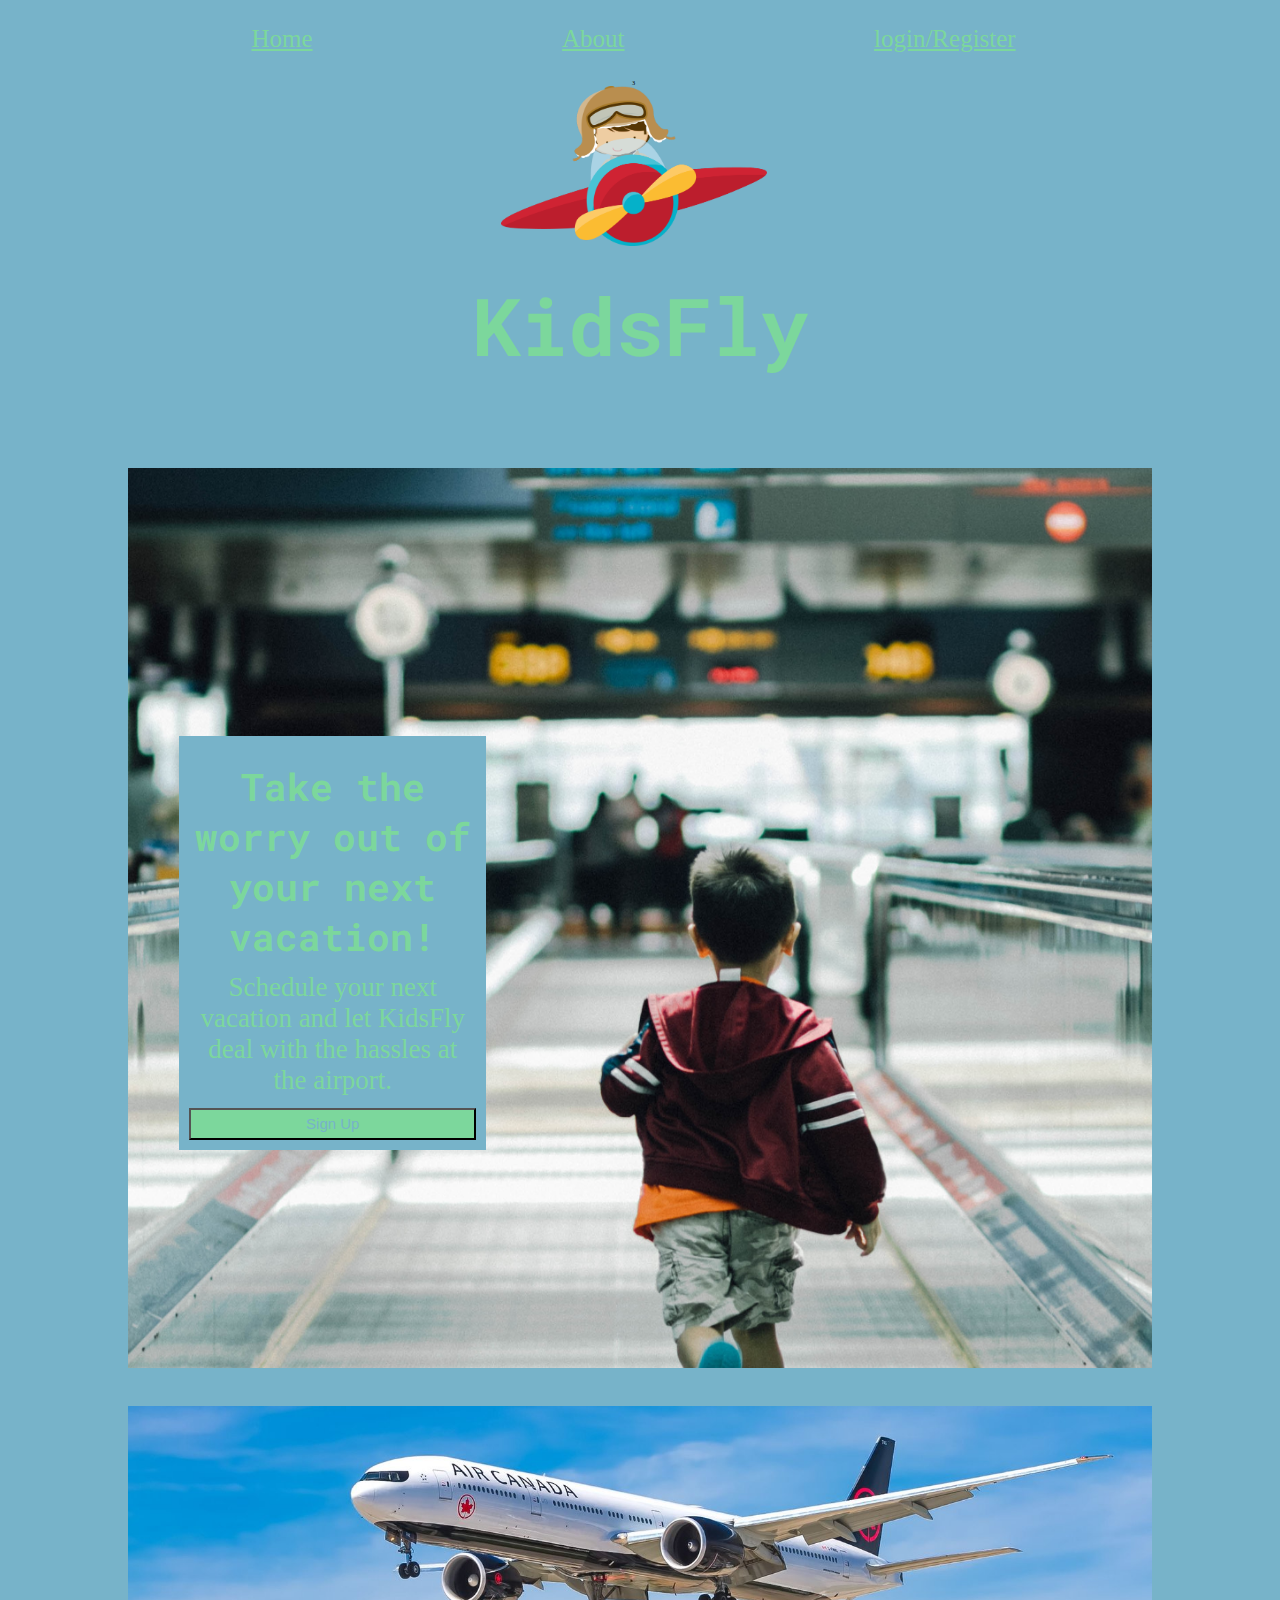
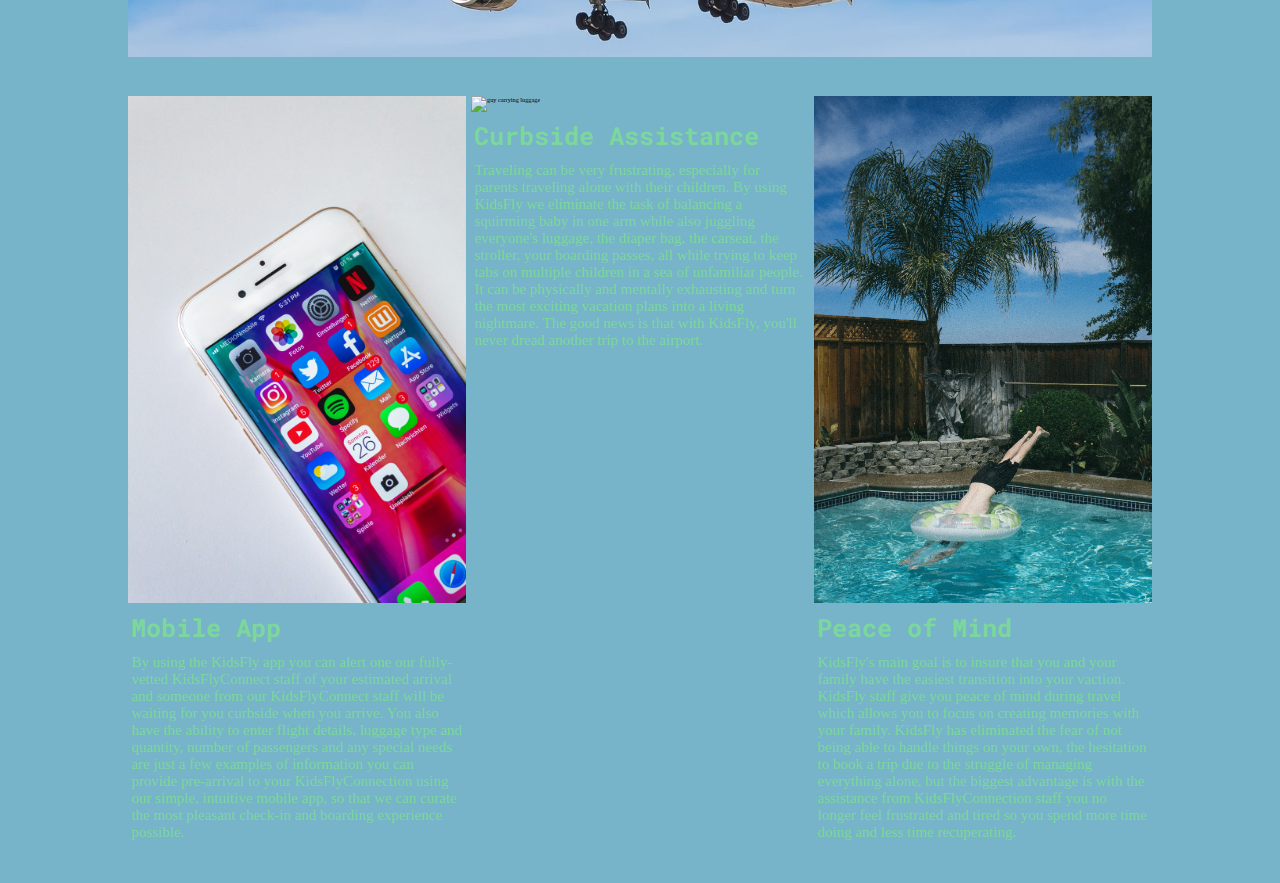
==== index.html @ d6476644 "Updated file name" ====
<!DOCTYPE html>
<html lang="en">
<head>

    <meta charset="UTF-8">
    <link href="css/index.css" rel="stylesheet">
    <link href="https://fonts.googleapis.com/css?family=Roboto+Mono|Ubuntu+Mono&display=swap" rel="stylesheet">
    <meta name="viewport" content="width=device-width, initial-scale=1.0">
    <meta http-equiv="X-UA-Compatible" content="ie=edge">
    <title>KidsFly</title>
</head>
<body> 
    <section class="navbar"></section>
    <section id="mainnav">
        <div class="logo">
            <img src="images/kisspng-airplane-0506147919-party-birthday-label-cartoon-plane-5ad7df7db43637.3541545615240968937382.png" class="logo2" allt="airplane logo">
        </div>3
        <nav class="topnav">
            <a href="#">Home</a>
            <a href="about.html">About</a>
            <a href="#">login/Register</a>
        </nav>
    </section>
    
    <div class="title">
            <h1 class="kids">KidsFly</h1>
    </div>
 
    <header class="airport">
        <div class="main-content">
            <h1>Take the worry out of your next vacation!</h1>
            <p>Schedule your next vacation and let KidsFly deal with the hassles at the airport.</p>
            <button href="#">Sign Up</button>
        </div>
    </header>
    <section class="mid">
        <img src="images/rsz_1middlepic.jpg" class="midpic" alt="airplane">
    </section>
    <section class="aboutpics">
        <div class="cell">
            <img src="images/cellphone.jpg" class="mobile" alt="cellphone">
            <h2>Mobile App</h2>
            <p>By using the KidsFly app you can alert one our fully-vetted KidsFlyConnect staff of your estimated arrival and someone from our KidsFlyConnect staff will be waiting for you curbside when you arrive. You also have the ability to enter flight details, luggage type and quantity, number of passengers and any special needs are just a few examples of information you can provide pre-arrival to your KidsFlyConnection using our simple, intuitive mobile app, so that we can curate the most pleasant check-in and boarding experience possible.</p>
        </div>
        <div class="luggage">
            <img src="images/luggage.jpg" class="bags" alt="guy carrying luggage">
            <h2>Curbside Assistance</h2>
            <p>Traveling can be very frustrating, especially for parents traveling alone with their children. By using KidsFly we eliminate the task of balancing a squirming baby in one arm while also juggling everyone's luggage, the diaper bag, the carseat, the stroller, your boarding passes, all while trying to keep tabs on multiple children in a sea of unfamiliar people. It can be physically and mentally exhausting and turn the most exciting vacation plans into a living nightmare. The good news is that with KidsFly, you'll never dread another trip to the airport.</p>
        </div>
        <div class="noworries">
            <img src="images/kyle-glenn-IowoHrQ0p8I-unsplash.jpg" class="relax" alt="pool scene">
            <h2>Peace of Mind</h2>
            <p>KidsFly's main goal is to insure that you and your family have the easiest transition into your vaction. KidsFly staff give you peace of mind during travel which allows you to focus on creating memories with your family. KidsFly has eliminated the fear of not being able to handle things on your own, the hesitation to book a trip due to the struggle of managing everything alone, but the biggest advantage is with the assistance from KidsFlyConnection staff you no longer feel frustrated and tired so you spend more time doing and less time recuperating.</p>
            
    </section>

</body>
</html>
---- css/index.css ----
* {
  box-sizing: border-box;
  padding: 0;
  margin: 0;
  max-width: 100%;
}
h1,
h2,
h3 {
  font-family: 'Roboto Mono';
  color: #7CD79C;
}
p {
  font-family: 'Ubuntu Mono';
  color: #7CD79C;
}
html,
body {
  font-size: 62.5%;
  background-color: #77B3C9;
}
.topnav {
  justify-content: space-around;
  display: flex;
  margin: 2% auto;
  width: 20%;
}
.topnav a {
  font-size: 2.5rem;
  color: #7CD79C;
}
a:hover {
  color: grey;
}
#mainnav {
  display: flex;
  flex-direction: column-reverse;
  align-items: center;
  width: 99%;
}
#mainnav .logo {
  width: 35%;
  margin: 0 auto;
}
#mainnav .logo .logo2 {
  width: 60%;
  margin: 0 auto;
  background: #77B3C9;
}
.title {
  width: 80%;
  margin: 2% auto 7% auto;
}
.title .kids {
  font-size: 8rem;
  color: #7CD79C;
  text-align: center;
}
header {
  background-image: url("../images/hanson-lu-qNHbXkO3Xbc-unsplash.jpg");
  background-repeat: no-repeat;
  background-position: center;
  background-size: cover;
  height: 100vh;
  width: 80%;
  margin: 0 auto;
}
@media (max-width: 500px) {
  header {
    width: 100%;
  }
}
.airport {
  display: flex;
  align-items: center;
}
.main-content {
  width: 30%;
  background-color: #77B3C9;
  margin: 5% 5% 0 5%;
  padding: 1%;
}
.main-content h1 {
  font-size: 3.8rem;
  margin-bottom: 4%;
  margin-top: 5%;
  text-align: center;
  color: #7CD79C;
}
@media (max-width: 500px) {
  .main-content h1 {
    font-size: 2rem;
    margin: 0 0 4% 0;
  }
}
.main-content p {
  font-size: 2.7rem;
  text-align: center;
  color: #7CD79C;
}
@media (max-width: 500px) {
  .main-content p {
    font-size: 1.5rem;
    margin: 0 0 4% 0;
  }
}
.main-content button {
  width: 100%;
  padding: 2%;
  margin: 4% auto 0 auto;
  color: #77B3C9;
  background: #7CD79C;
  font-size: 1.5rem;
}
.mid {
  width: 80%;
  margin: 3% auto;
}
@media (max-width: 500px) {
  .mid {
    width: 100%;
  }
}
.aboutpics {
  justify-content: space-between;
  display: flex;
  width: 80%;
  margin: 3% auto;
}
@media (max-width: 500px) {
  .aboutpics {
    flex-direction: column;
    width: 100%;
  }
}
.aboutpics .cell {
  width: 33%;
}
@media (max-width: 500px) {
  .aboutpics .cell {
    width: 100%;
  }
}
.aboutpics .luggage {
  width: 33%;
}
@media (max-width: 500px) {
  .aboutpics .luggage {
    width: 100%;
  }
}
.aboutpics .noworries {
  width: 33%;
}
@media (max-width: 500px) {
  .aboutpics .noworries {
    width: 100%;
  }
}
.aboutpics h2 {
  margin-top: 1% ;
  font-size: 2.5rem;
  padding: 1%;
  color: #7CD79C;
}
.aboutpics p {
  margin-top: 1%;
  font-size: 1.5rem;
  padding: 1%;
  color: #7CD79C;
}
@media (max-width: 500px) {
  .aboutpics p {
    margin-bottom: 4%;
  }
}
.topnav {
  justify-content: space-around;
  display: flex;
  margin: 2% auto;
  width: 80%;
}
.topnav a {
  font-size: 2.5rem;
  color: #7CD79C;
}
.logo {
  display: flex;
  justify-content: space-between;
}
.heading {
  width: 35%;
  margin: 0 auto;
}
.heading h1 {
  font-size: 6rem;
  margin: 5% auto 15% auto;
  color: #7CD79C;
}
@media (max-width: 500px) {
  .heading h1 {
    font-size: 3rem;
    width: 80%;
    text-align: center;
  }
}
.about {
  justify-content: space-between;
  display: flex;
  width: 80%;
  margin: 5% auto ;
}
.about .top {
  width: 32%;
}
.about .top12 {
  width: 32%;
}
.about .top13 {
  width: 32%;
}
.about h2 {
  font-size: 2.5rem;
  margin: 2% 0;
  padding: 1%;
  color: #7CD79C;
}
@media (max-width: 500px) {
  .about h2 {
    font-size: 1.5rem;
  }
}
.about h3 {
  font-size: 2rem;
  margin: 2% 0;
  padding: 1%;
  color: #7CD79C;
}
@media (max-width: 500px) {
  .about h3 {
    font-size: 1rem;
  }
}
.bottom-about {
  justify-content: space-between;
  display: flex;
  width: 80%;
  margin: 0 auto 5% auto;
}
.bottom-about .bottom {
  width: 32%;
}
.bottom-about .bottom2 {
  width: 32%;
}
.bottom-about .bottom3 {
  width: 32%;
}
.bottom-about h2 {
  font-size: 2.5rem;
  margin: 2% 0;
  padding: 1%;
  color: #7CD79C;
}
@media (max-width: 500px) {
  .bottom-about h2 {
    font-size: 1.5rem;
  }
}
.bottom-about h3 {
  font-size: 2rem;
  margin: 2% 0;
  padding: 1%;
  color: #7CD79C;
}
@media (max-width: 500px) {
  .bottom-about h3 {
    font-size: 1rem;
  }
}
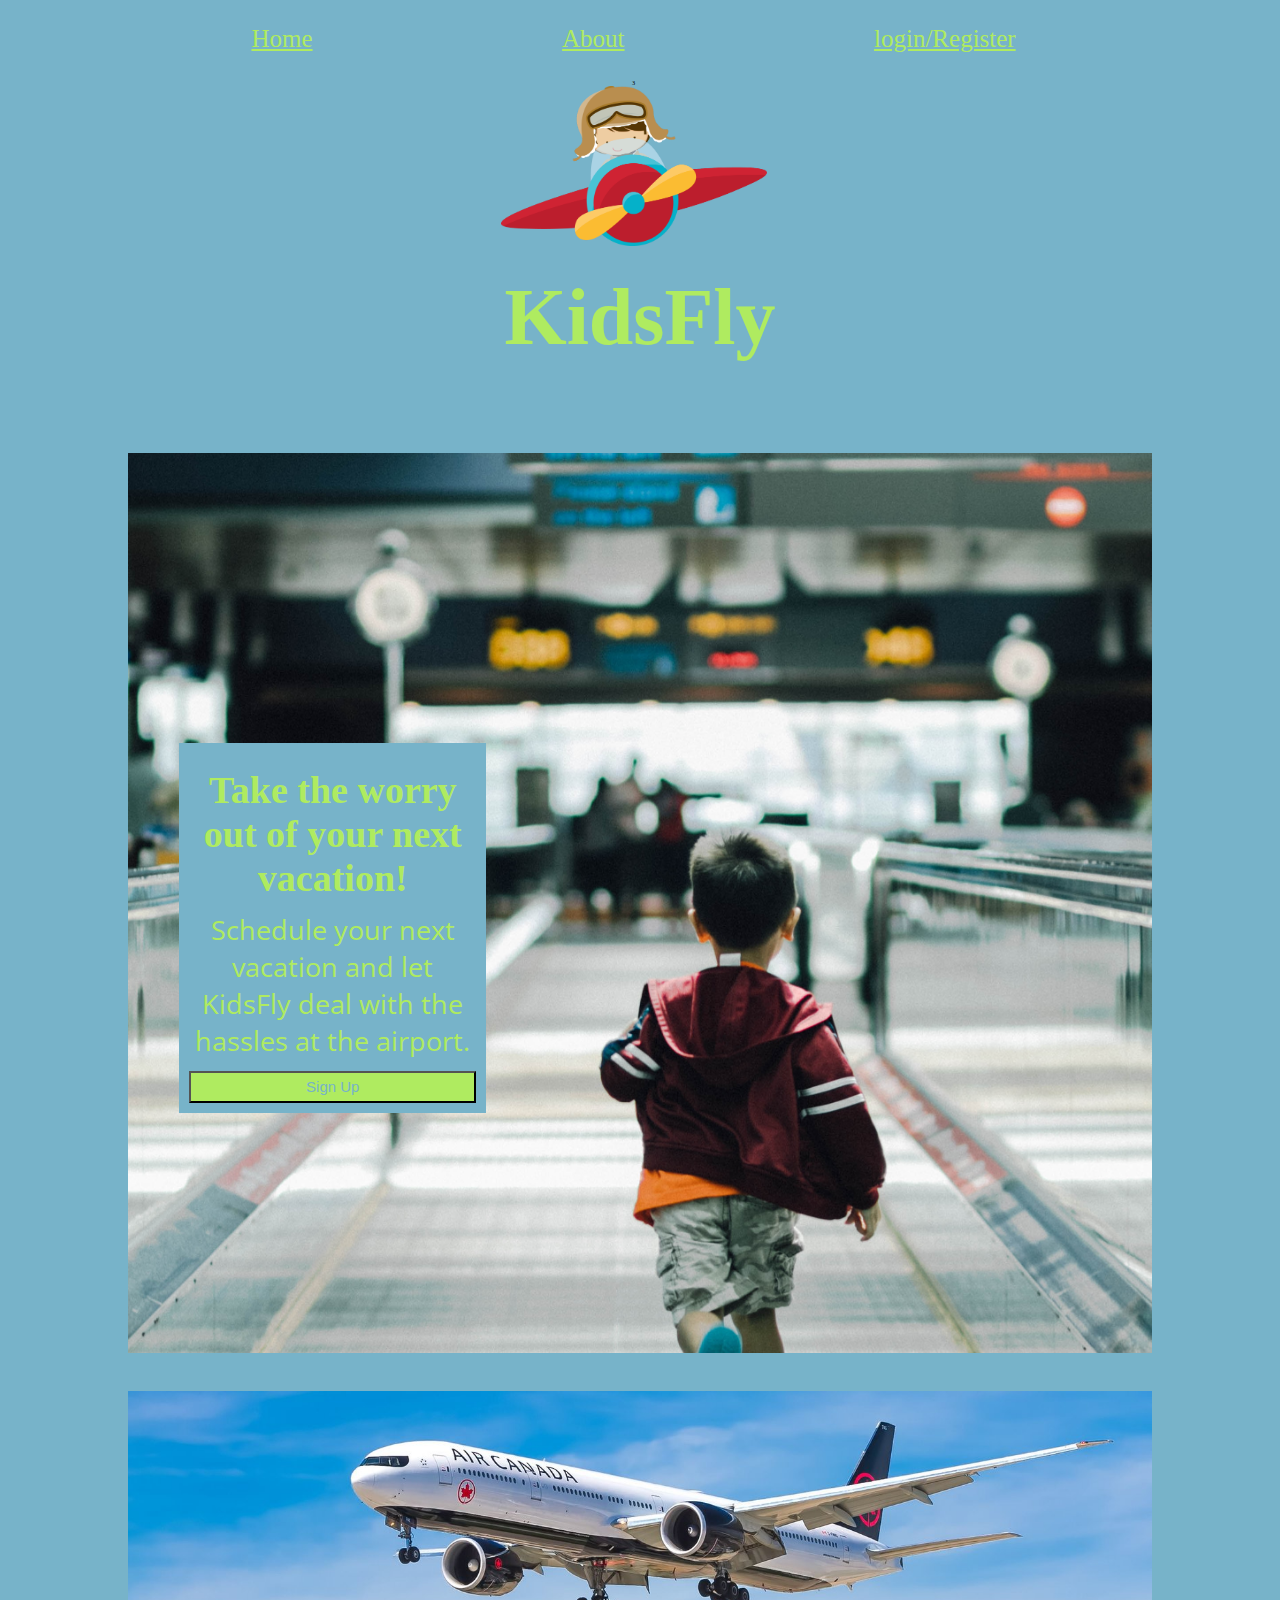
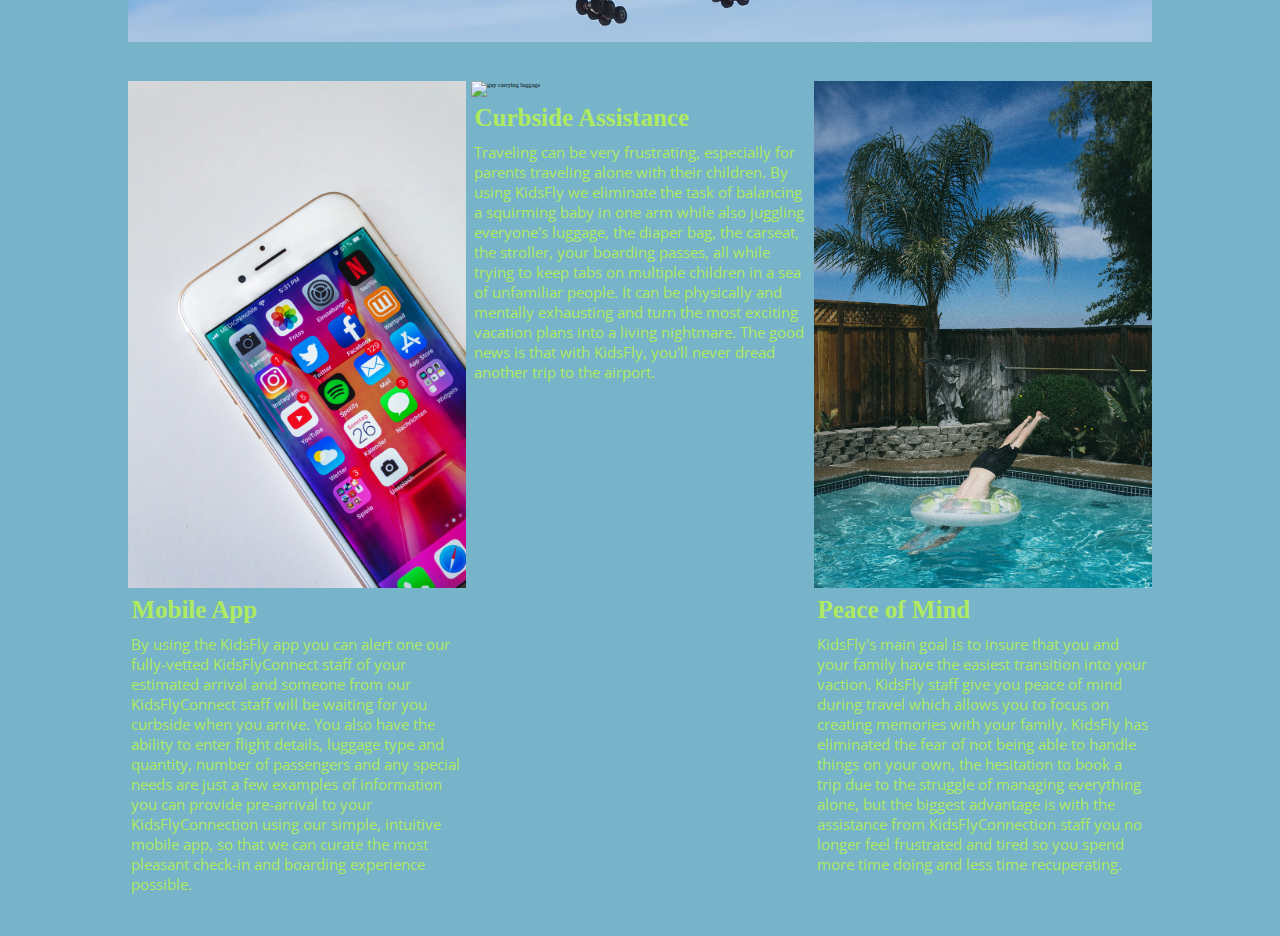
==== commit ca3b6d73: "Added Tablet Break Point" ====
--- a/index.html
+++ b/index.html
@@ -4,7 +4,7 @@
 
     <meta charset="UTF-8">
     <link href="css/index.css" rel="stylesheet">
-    <link href="https://fonts.googleapis.com/css?family=Roboto+Mono|Ubuntu+Mono&display=swap" rel="stylesheet">
+    <link href="https://fonts.googleapis.com/css?family=Open+Sans|Roboto&display=swap" rel="stylesheet">
     <meta name="viewport" content="width=device-width, initial-scale=1.0">
     <meta http-equiv="X-UA-Compatible" content="ie=edge">
     <title>KidsFly</title>
--- a/css/index.css
+++ b/css/index.css
@@ -11,7 +11,7 @@
   color: #7CD79C;
 }
 p {
-  font-family: 'Ubuntu Mono';
+  font-family: 'Open Sans', sans-serif;
   color: #7CD79C;
 }
 html,
@@ -27,7 +27,7 @@
 }
 .topnav a {
   font-size: 2.5rem;
-  color: #7CD79C;
+  color: #AFEB60;
 }
 a:hover {
   color: grey;
@@ -53,7 +53,7 @@
 }
 .title .kids {
   font-size: 8rem;
-  color: #7CD79C;
+  color: #AFEB60;
   text-align: center;
 }
 header {
@@ -85,7 +85,7 @@
   margin-bottom: 4%;
   margin-top: 5%;
   text-align: center;
-  color: #7CD79C;
+  color: #AFEB60;
 }
 @media (max-width: 500px) {
   .main-content h1 {
@@ -93,15 +93,25 @@
     margin: 0 0 4% 0;
   }
 }
+@media (max-width: 800px) {
+  .main-content h1 {
+    font-size: 2.5rem;
+  }
+}
 .main-content p {
   font-size: 2.7rem;
   text-align: center;
-  color: #7CD79C;
+  color: #AFEB60;
 }
 @media (max-width: 500px) {
   .main-content p {
     font-size: 1.5rem;
     margin: 0 0 4% 0;
+  }
+}
+@media (max-width: 800px) {
+  .main-content p {
+    font-size: 1.5rem;
   }
 }
 .main-content button {
@@ -109,7 +119,7 @@
   padding: 2%;
   margin: 4% auto 0 auto;
   color: #77B3C9;
-  background: #7CD79C;
+  background: #AFEB60;
   font-size: 1.5rem;
 }
 .mid {
@@ -133,6 +143,13 @@
     width: 100%;
   }
 }
+@media (max-width: 800px) {
+  .aboutpics {
+    flex-direction: column;
+    width: 100%;
+    justify-content: center;
+  }
+}
 .aboutpics .cell {
   width: 33%;
 }
@@ -141,6 +158,12 @@
     width: 100%;
   }
 }
+@media (max-width: 800px) {
+  .aboutpics .cell {
+    width: 80%;
+    margin: 0 auto;
+  }
+}
 .aboutpics .luggage {
   width: 33%;
 }
@@ -149,6 +172,12 @@
     width: 100%;
   }
 }
+@media (max-width: 800px) {
+  .aboutpics .luggage {
+    width: 80%;
+    margin: 4% auto;
+  }
+}
 .aboutpics .noworries {
   width: 33%;
 }
@@ -157,23 +186,34 @@
     width: 100%;
   }
 }
+@media (max-width: 800px) {
+  .aboutpics .noworries {
+    width: 80%;
+    margin: 4% auto;
+  }
+}
 .aboutpics h2 {
   margin-top: 1% ;
   font-size: 2.5rem;
   padding: 1%;
-  color: #7CD79C;
+  color: #AFEB60;
 }
 .aboutpics p {
   margin-top: 1%;
   font-size: 1.5rem;
   padding: 1%;
-  color: #7CD79C;
+  color: #AFEB60;
 }
 @media (max-width: 500px) {
   .aboutpics p {
     margin-bottom: 4%;
   }
 }
+@media (max-width: 800px) {
+  .aboutpics p {
+    margin-bottom: 4%;
+  }
+}
 .topnav {
   justify-content: space-around;
   display: flex;
@@ -182,7 +222,7 @@
 }
 .topnav a {
   font-size: 2.5rem;
-  color: #7CD79C;
+  color: #AFEB60;
 }
 .logo {
   display: flex;
@@ -195,7 +235,7 @@
 .heading h1 {
   font-size: 6rem;
   margin: 5% auto 15% auto;
-  color: #7CD79C;
+  color: #AFEB60;
 }
 @media (max-width: 500px) {
   .heading h1 {
@@ -204,6 +244,11 @@
     text-align: center;
   }
 }
+@media (max-width: 800px) {
+  .heading h1 {
+    text-align: center;
+  }
+}
 .about {
   justify-content: space-between;
   display: flex;
@@ -223,7 +268,7 @@
   font-size: 2.5rem;
   margin: 2% 0;
   padding: 1%;
-  color: #7CD79C;
+  color: #AFEB60;
 }
 @media (max-width: 500px) {
   .about h2 {
@@ -234,7 +279,7 @@
   font-size: 2rem;
   margin: 2% 0;
   padding: 1%;
-  color: #7CD79C;
+  color: #AFEB60;
 }
 @media (max-width: 500px) {
   .about h3 {
@@ -260,7 +305,7 @@
   font-size: 2.5rem;
   margin: 2% 0;
   padding: 1%;
-  color: #7CD79C;
+  color: #AFEB60;
 }
 @media (max-width: 500px) {
   .bottom-about h2 {
@@ -271,7 +316,7 @@
   font-size: 2rem;
   margin: 2% 0;
   padding: 1%;
-  color: #7CD79C;
+  color: #AFEB60;
 }
 @media (max-width: 500px) {
   .bottom-about h3 {
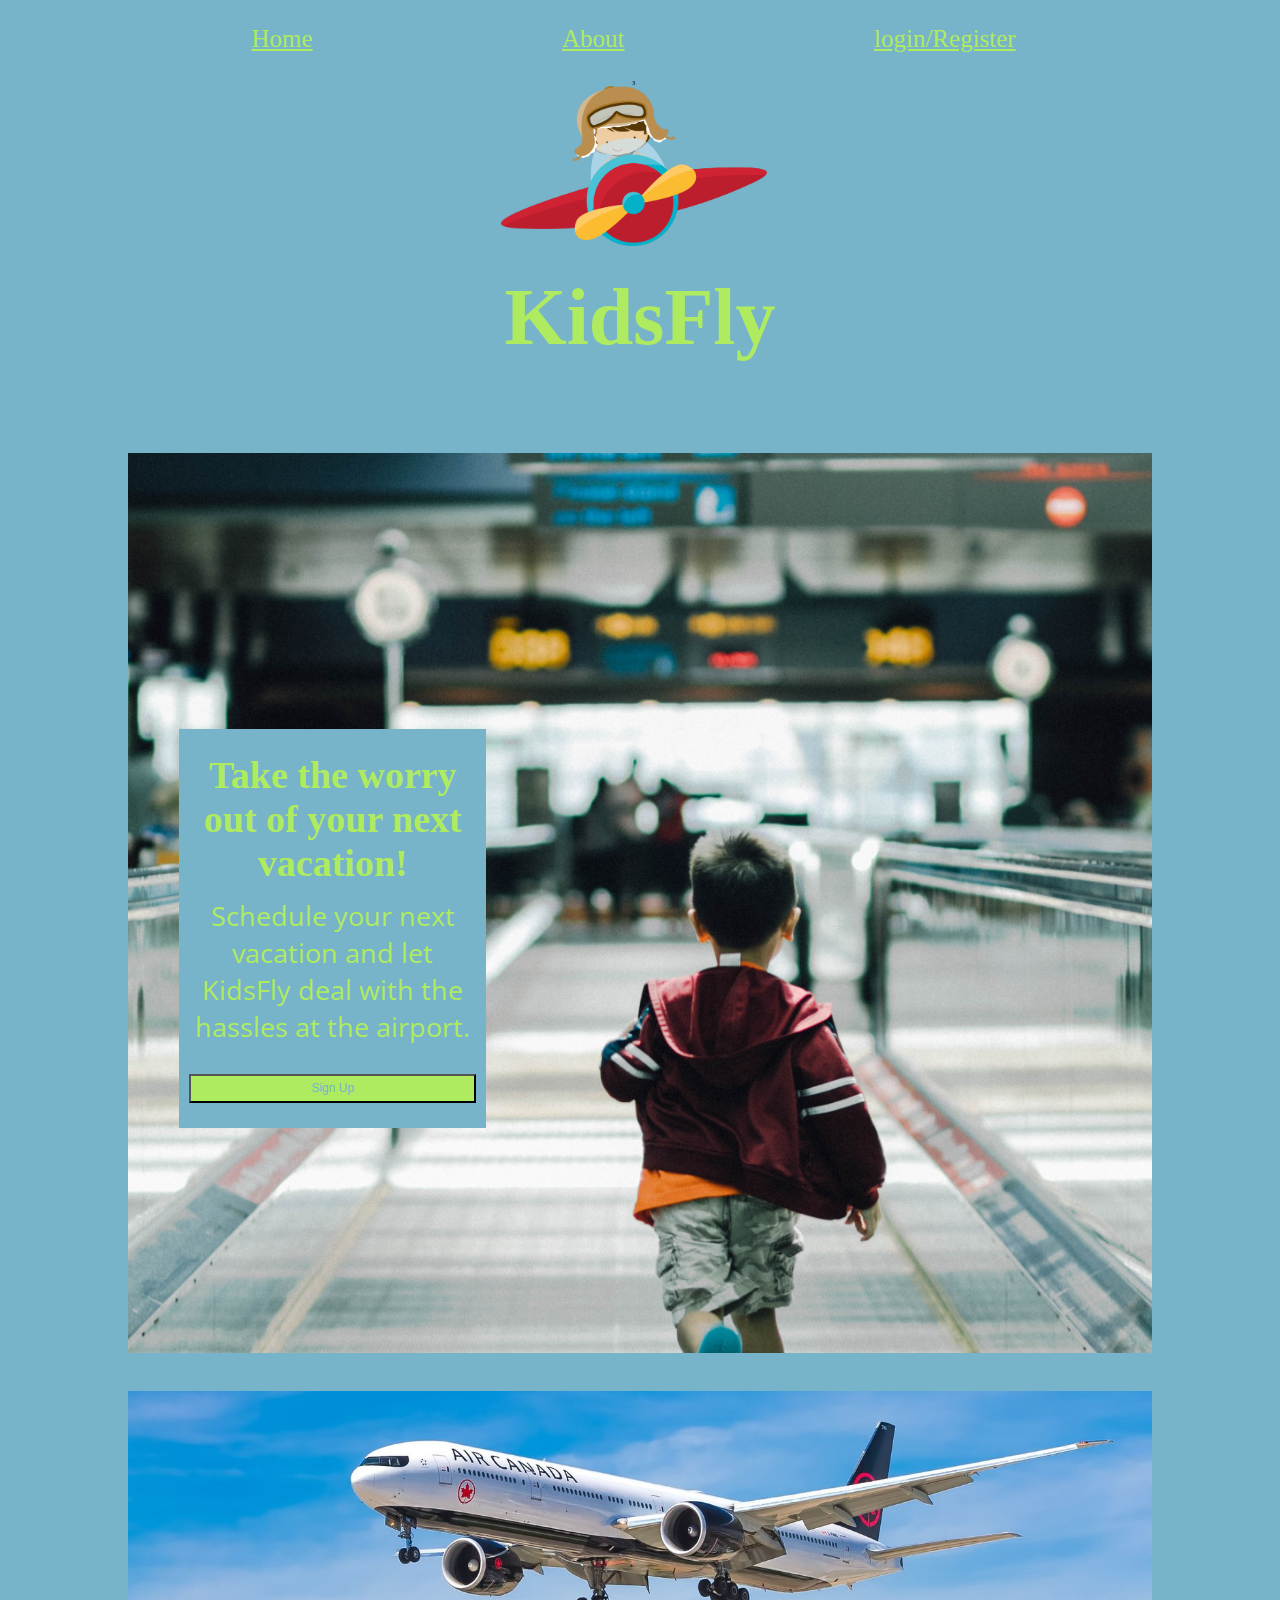
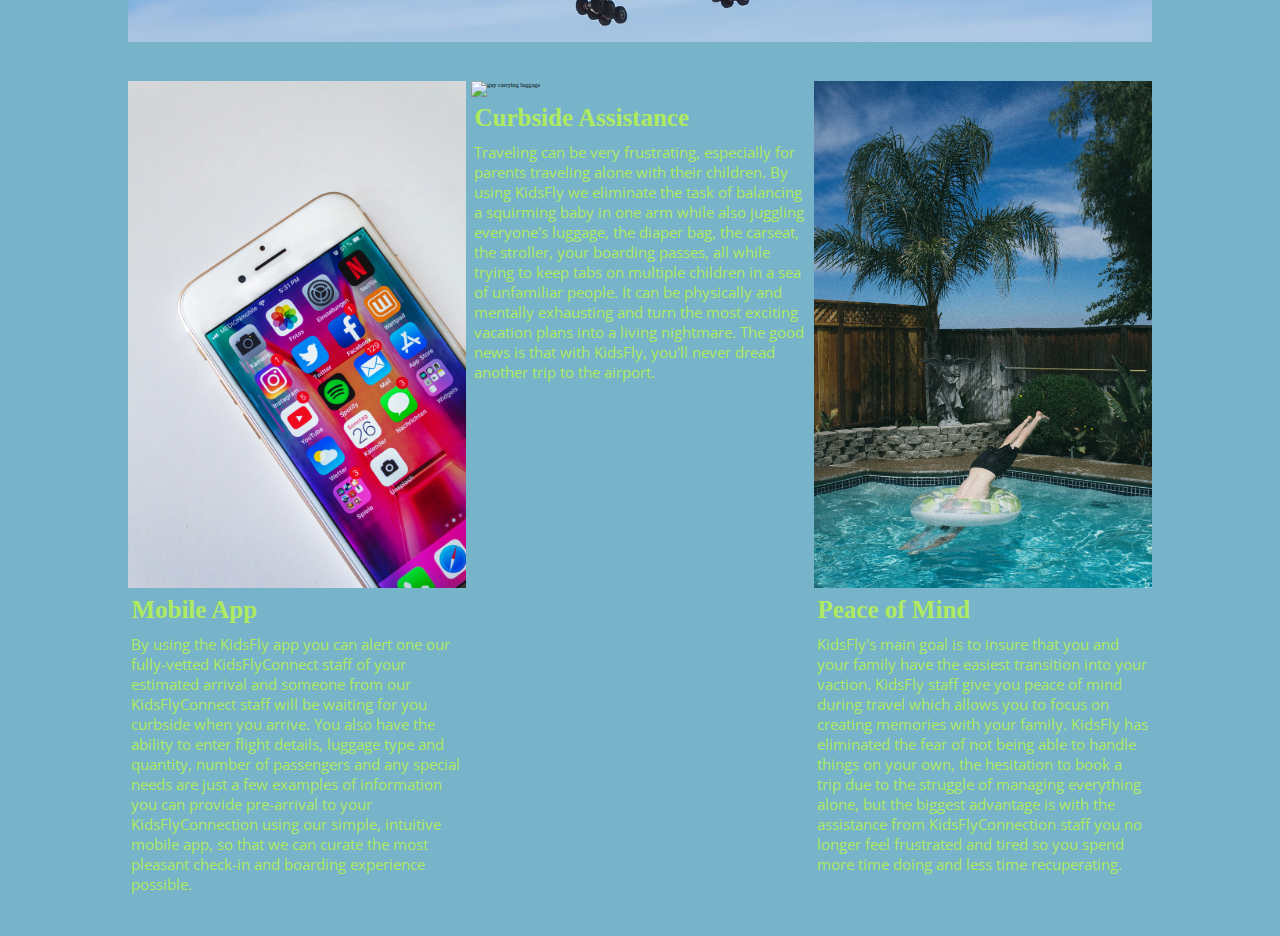
==== commit 0852ba2f: "Uptaded login link" ====
--- a/index.html
+++ b/index.html
@@ -18,7 +18,7 @@
         <nav class="topnav">
             <a href="#">Home</a>
             <a href="about.html">About</a>
-            <a href="#">login/Register</a>
+            <a href="https://kids-fly-sage.now.sh/">login/Register</a>
         </nav>
     </section>
     
@@ -30,7 +30,7 @@
         <div class="main-content">
             <h1>Take the worry out of your next vacation!</h1>
             <p>Schedule your next vacation and let KidsFly deal with the hassles at the airport.</p>
-            <button href="#">Sign Up</button>
+            <button href="https://kids-fly-sage.now.sh/">Sign Up</button>
         </div>
     </header>
     <section class="mid">
--- a/css/index.css
+++ b/css/index.css
@@ -67,7 +67,7 @@
 }
 @media (max-width: 500px) {
   header {
-    width: 100%;
+    width: 80%;
   }
 }
 .airport {
@@ -89,13 +89,13 @@
 }
 @media (max-width: 500px) {
   .main-content h1 {
-    font-size: 2rem;
+    font-size: 2.5rem;
     margin: 0 0 4% 0;
   }
 }
 @media (max-width: 800px) {
   .main-content h1 {
-    font-size: 2.5rem;
+    font-size: 3rem;
   }
 }
 .main-content p {
@@ -111,7 +111,7 @@
 }
 @media (max-width: 800px) {
   .main-content p {
-    font-size: 1.5rem;
+    font-size: 2rem;
   }
 }
 .main-content button {
@@ -120,7 +120,20 @@
   margin: 4% auto 0 auto;
   color: #77B3C9;
   background: #AFEB60;
-  font-size: 1.5rem;
+  font-size: 1.2rem;
+  margin-bottom: 5%;
+  margin-top: 10%;
+}
+@media (max-width: 500px) {
+  .main-content button {
+    margin-bottom: 10%;
+  }
+}
+@media (max-width: 800px) {
+  .main-content button {
+    margin-bottom: 10%;
+    margin-top: 5%;
+  }
 }
 .mid {
   width: 80%;
@@ -128,7 +141,7 @@
 }
 @media (max-width: 500px) {
   .mid {
-    width: 100%;
+    width: 80%;
   }
 }
 .aboutpics {
@@ -140,14 +153,14 @@
 @media (max-width: 500px) {
   .aboutpics {
     flex-direction: column;
-    width: 100%;
+    width: 80%;
   }
 }
 @media (max-width: 800px) {
   .aboutpics {
     flex-direction: column;
+    align-items: center;
     width: 100%;
-    justify-content: center;
   }
 }
 .aboutpics .cell {
@@ -161,7 +174,6 @@
 @media (max-width: 800px) {
   .aboutpics .cell {
     width: 80%;
-    margin: 0 auto;
   }
 }
 .aboutpics .luggage {
@@ -175,7 +187,6 @@
 @media (max-width: 800px) {
   .aboutpics .luggage {
     width: 80%;
-    margin: 4% auto;
   }
 }
 .aboutpics .noworries {
@@ -183,13 +194,12 @@
 }
 @media (max-width: 500px) {
   .aboutpics .noworries {
-    width: 100%;
+    width: 80%;
   }
 }
 @media (max-width: 800px) {
   .aboutpics .noworries {
     width: 80%;
-    margin: 4% auto;
   }
 }
 .aboutpics h2 {
@@ -197,6 +207,11 @@
   font-size: 2.5rem;
   padding: 1%;
   color: #AFEB60;
+}
+@media (max-width: 800px) {
+  .aboutpics h2 {
+    font-size: 2.5rem;
+  }
 }
 .aboutpics p {
   margin-top: 1%;
@@ -211,6 +226,7 @@
 }
 @media (max-width: 800px) {
   .aboutpics p {
+    font-size: 2rem;
     margin-bottom: 4%;
   }
 }
